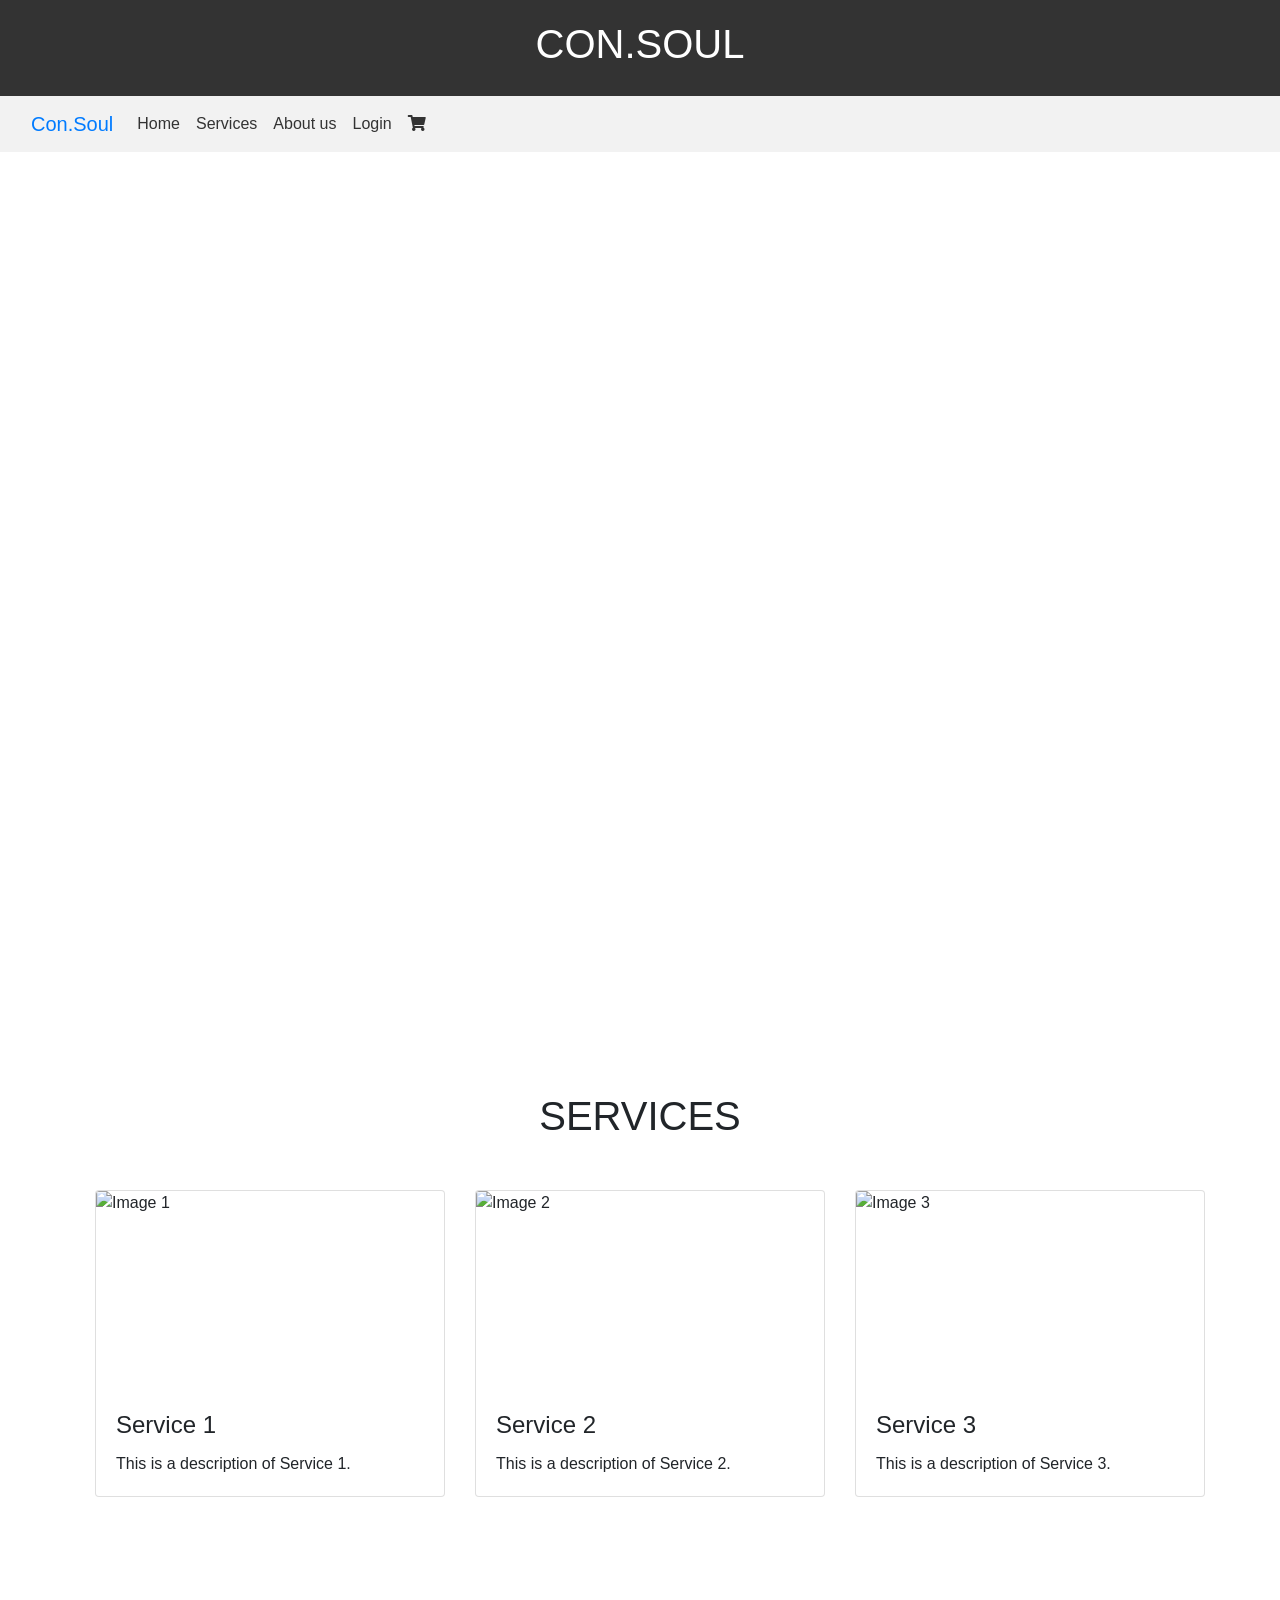
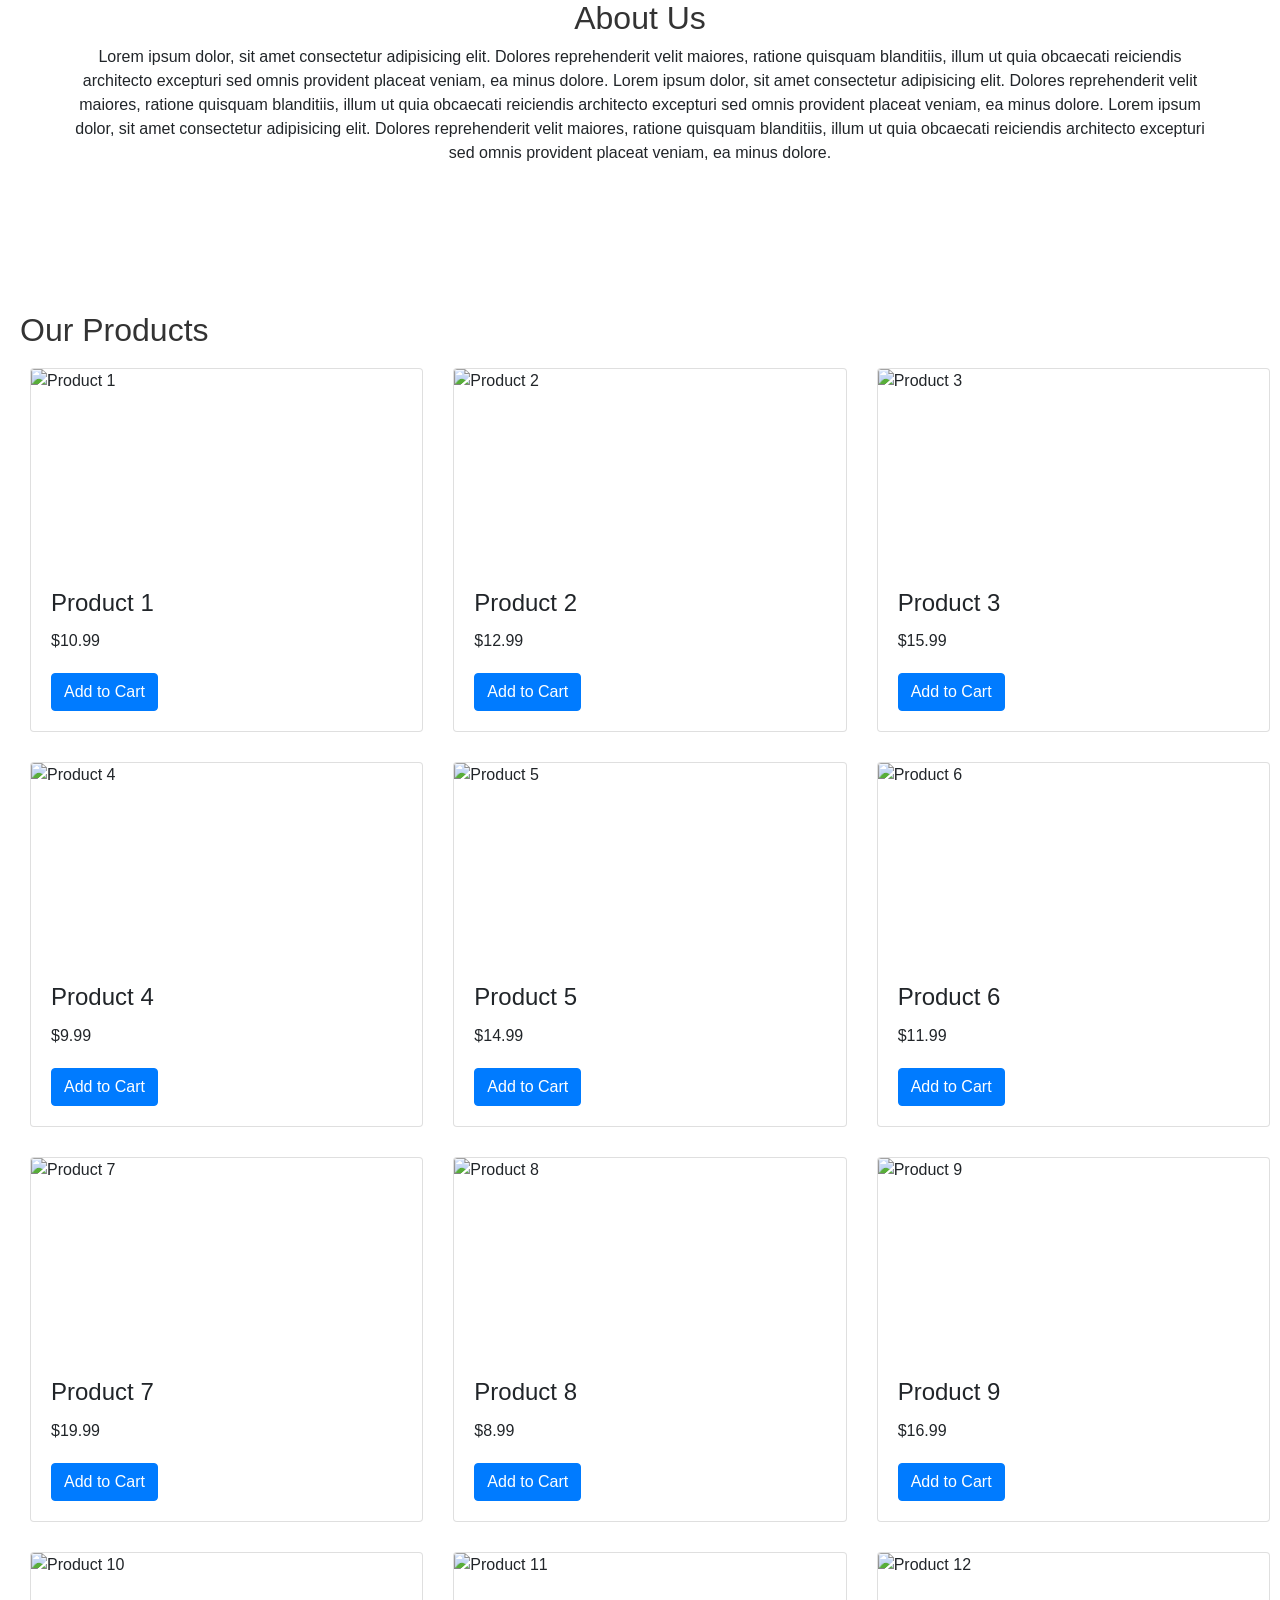
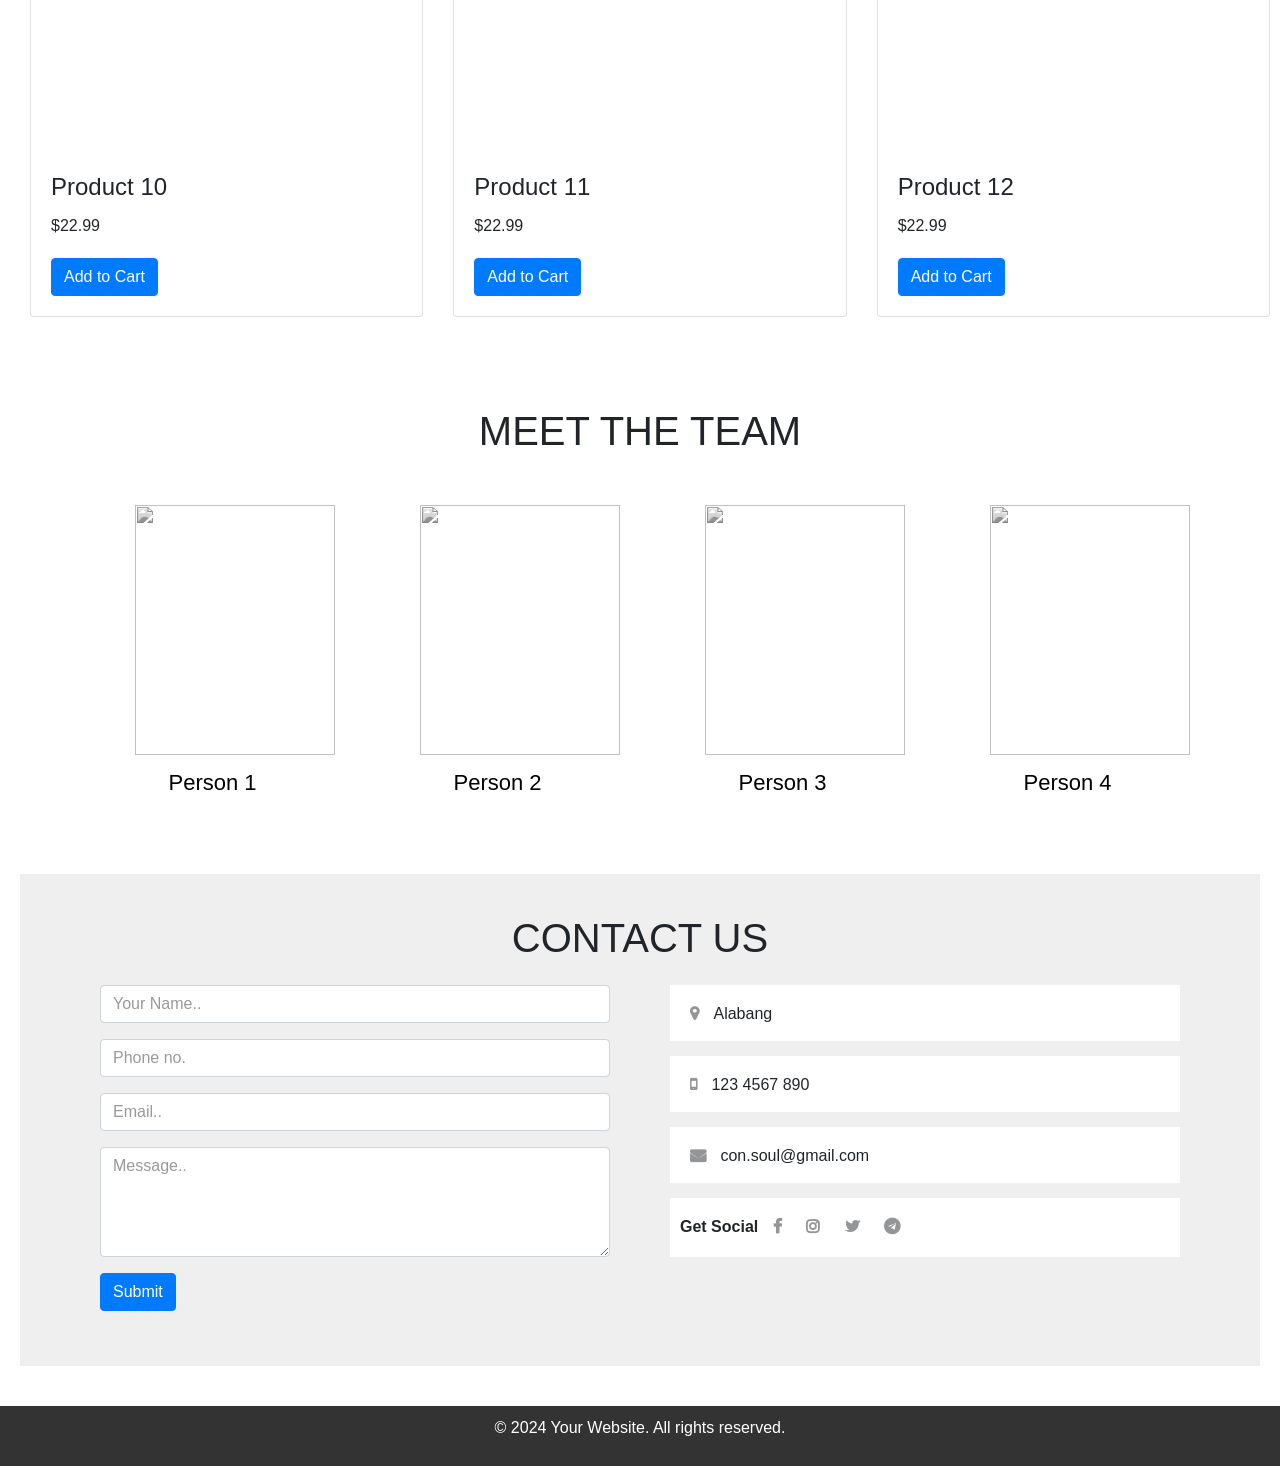
==== index.html @ 06751b3e "Add files via upload" ====
<!DOCTYPE html>
<html>
<head>
    <title>Con.Soul</title>
    <link rel="stylesheet" type="text/css" href="styles.css">
    <link rel="stylesheet" href="https://stackpath.bootstrapcdn.com/bootstrap/4.3.1/css/bootstrap.min.css">
    <link rel="stylesheet" href="https://cdnjs.cloudflare.com/ajax/libs/font-awesome/5.15.4/css/all.min.css">
    <link rel="stylesheet" href="https://stackpath.bootstrapcdn.com/font-awesome/4.7.0/css/font-awesome.min.css">
</head>
<body>
    <header>
        <h1>CON.SOUL</h1>
    </header>

    <nav class="navbar navbar-expand-lg bg-body-tertiary">
        <div class="container-fluid">
          <a class="navbar-brand" href="#">Con.Soul</a>
          <button class="navbar-toggler" type="button" data-bs-toggle="collapse" data-bs-target="#navbarNav" aria-controls="navbarNav" aria-expanded="false" aria-label="Toggle navigation">
            <span class="navbar-toggler-icon"></span>
          </button>
          <div class="collapse navbar-collapse" id="navbarNav">
            <ul class="navbar-nav">
              <li class="nav-item">
                <a class="nav-link active" aria-current="page" href="#">Home</a>
              </li>
              <li class="nav-item">
                <a class="nav-link" href="#">Services</a>
              </li>
              <li class="nav-item">
                <a class="nav-link" href="#">About us</a>
              </li>
              <li class="nav-item">
                <li class="nav-item">
                    <a class="nav-link" href="Login.html">Login</a>
              </li>
              <li class="nav-item">
                <a class="nav-link" href="cart.html">
                    <i class="fas fa-shopping-cart"></i></a>
              </li>
            </ul>
          </div>
        </div>
      </nav>

    <!-- Hero Section -->
  <section id="hero" class="hero fade-in">
    <div class="container">
      <div class="row">
                <div class="col-lg-12 text-center">
                    <h1 class="display-4">Header </h1>
                    <p class="lead"> Subheader</p>
                </div>
        </section>

    <main>
        <h1 style="text-align: center;">SERVICES</h1>
         <section class="heroes">
            <div class="container">
              <div class="row">
                <div class="col-md-4">
                  <div class="card">
                    <img src="Assets/image1.jpg" alt="Image 1" class="card-img-top">
                    <div class="card-body">

                      <h5 class="card-title">Service 1</h5>
                      <p class="card-text">This is a description of Service 1.</p>
                    </div>
                  </div>
                </div>
                <div class="col-md-4">
                  <div class="card">
                    <img src="/Assets/image2.jpg" alt="Image 2" class="card-img-top">
                    <div class="card-body">
                      <h5 class="card-title">Service 2</h5>
                      <p class="card-text">This is a description of Service 2.</p>
                    </div>
                  </div>
                </div>
                <div class="col-md-4">
                  <div class="card">
                    <img src="Assets/image3.jpg" alt="Image 3" class="card-img-top">
                    <div class="card-body">
                      <h5 class="card-title">Service 3</h5>
                      <p class="card-text">This is a description of Service 3.</p>
                    </div>
                  </div>
                </div>
              </div>
            </div>
          </section>
        <section>
            <section style="text-align: center; margin: 50px; ;">
                <h2>About Us</h2>
                <p> Lorem ipsum dolor, sit amet consectetur adipisicing elit. Dolores reprehenderit velit maiores, ratione quisquam blanditiis, illum ut quia obcaecati reiciendis architecto excepturi sed omnis provident placeat veniam, ea minus dolore. Lorem ipsum dolor, sit amet consectetur adipisicing elit. Dolores reprehenderit velit maiores, ratione quisquam blanditiis, illum ut quia obcaecati reiciendis architecto excepturi sed omnis provident placeat veniam, ea minus dolore. Lorem ipsum dolor, sit amet consectetur adipisicing elit. Dolores reprehenderit velit maiores, ratione quisquam blanditiis, illum ut quia obcaecati reiciendis architecto excepturi sed omnis provident placeat veniam, ea minus dolore.</p>
              </section>
              <br>
                <br>
                    <br>
                        <br>
          <h2>Our Products</h2>
          <div class="row">
              <!-- Product 1 -->
              <div class="col-md-4">
                  <div class="card">
                      <img src="Assets/product1.jpg" class="card-img-top" alt="Product 1">
                      <div class="card-body">
                        <h5 class="card-title">Product 1</h5>
                        <p class="card-text">$10.99</p>
                        <button class="btn btn-primary add-to-cart" data-product="Product 1" data-price="10.99">Add to Cart</button>
                    </div>
                  </div>
              </div>

              <!-- Product 2 -->
              <div class="col-md-4">
                  <div class="card">
                      <img src="Assets/product2.jpg" class="card-img-top" alt="Product 2">
                      <div class="card-body">
                          <h5 class="card-title">Product 2</h5>
                          <p class="card-text">$12.99</p>
                          <button class="btn btn-primary add-to-cart" data-product="Product 2" data-price="12.99">Add to Cart</button>
                      </div>
                  </div>
              </div>

              <!-- Add more product cards here -->
                <!-- Product 3 -->
              <div class="col-md-4">
                  <div class="card">
                      <img src="Assets/product3.jpg" class="card-img-top" alt="Product 3">
                      <div class="card-body">
                          <h5 class="card-title">Product 3</h5>
                          <p class="card-text">$15.99</p>
                          <button class="btn btn-primary add-to-cart" data-product="Product 3" data-price="15.99">Add to Cart</button>
                      </div>
                  </div>
              </div>

              <!-- Product 4 -->
              <div class="col-md-4">
                  <div class="card">
                      <img src="Assets/product4.jpg" class="card-img-top" alt="Product 4">
                      <div class="card-body">
                          <h5 class="card-title">Product 4</h5>
                          <p class="card-text">$9.99</p>
                          <button class="btn btn-primary add-to-cart" data-product="Product 4" data-price="9.99">Add to Cart</button>
                      </div>
                  </div>
              </div> 

        <!-- Product 5 -->
            <div class="col-md-4">
            <div class="card">
                <img src="Assets/product5.jpg" class="card-img-top" alt="Product 5">
                <div class="card-body">
                    <h5 class="card-title">Product 5</h5>
                    <p class="card-text">$14.99</p>
                    <button class="btn btn-primary add-to-cart" data-product="Product 5" data-price="14.99">Add to Cart</button>
                </div>
            </div>
            </div>

        <!-- Product 6 -->
            <div class="col-md-4">
            <div class="card">
                <img src="Assets/product6.jpg" class="card-img-top" alt="Product 6">
                <div class="card-body">
                    <h5 class="card-title">Product 6</h5>
                    <p class="card-text">$11.99</p>
                    <button class="btn btn-primary add-to-cart" data-product="Product 6" data-price="11.99">Add to Cart</button>
                </div>
            </div>
            </div>

        <!-- Product 7 -->
            <div class="col-md-4">
            <div class="card">
                <img src="Assets/product7.jpg" class="card-img-top" alt="Product 7">
                <div class="card-body">
                    <h5 class="card-title">Product 7</h5>
                    <p class="card-text">$19.99</p>
                    <button class="btn btn-primary add-to-cart" data-product="Product 7" data-price="19.99">Add to Cart</button>
                </div>
            </div>
            </div>

        <!-- Product 8 -->
            <div class="col-md-4">
            <div class="card">
                <img src="Assets/product8.jpg" class="card-img-top" alt="Product 8">
                <div class="card-body">
                    <h5 class="card-title">Product 8</h5>
                    <p class="card-text">$8.99</p>
                    <button class="btn btn-primary add-to-cart" data-product="Product 8" data-price="8.99">Add to Cart</button>
                </div>
            </div>
            </div>

        <!-- Product 9 -->
            <div class="col-md-4">
            <div class="card">
                <img src="Assets/product9.jpg" class="card-img-top" alt="Product 9">
                <div class="card-body">
                    <h5 class="card-title">Product 9</h5>
                    <p class="card-text">$16.99</p>
                    <button class="btn btn-primary add-to-cart" data-product="Product 9" data-price="16.99">Add to Cart</button>
                </div>
            </div>
            </div>

            <!-- Product 10 -->
            <div class="col-md-4">
            <div class="card">
                <img src="Assets/product10.jpg" class="card-img-top" alt="Product 10">
                <div class="card-body">
                    <h5 class="card-title">Product 10</h5>
                    <p class="card-text">$22.99</p>
                    <button class="btn btn-primary add-to-cart" data-product="Product 10" data-price="22.99">Add to Cart</button>
                </div>
            </div>
            </div>

            <!-- Product 11 -->
            <div class="col-md-4">
            <div class="card">
                <img src="Assets/product11.jpg" class="card-img-top" alt="Product 11">
                <div class="card-body">
                    <h5 class="card-title">Product 11</h5>
                    <p class="card-text">$22.99</p>
                    <button class="btn btn-primary add-to-cart" data-product="Product 11" data-price="22.99">Add to Cart</button>
                </div>
            </div>
            </div>

            <!-- Product 12 -->
            <div class="col-md-4">
            <div class="card">
                <img src="Assets/product12.jpg" class="card-img-top" alt="Product 12">
                <div class="card-body">
                    <h5 class="card-title">Product 12</h5>
                    <p class="card-text">$22.99</p>
                    <button class="btn btn-primary add-to-cart" data-product="Product 12" data-price="22.99">Add to Cart</button>
                </div>
            </div>
          </div>
        </div>
      </section>

<!-- Meet The Team -->
<section id="team">
	<div class="container">
		<h1>MEET THE TEAM</h1>
		<div class="row">
			<div class="col-md-3 profile-pic text-center">
				<div class="img-box">
				<img src="" class="img-responsive">
				</div>
				<h2>Person 1</h2>
				
			</div>
			
			<div class="col-md-3 profile-pic text-center">
				<div class="img-box">
				<img src="" class="img-responsive">
				</div>
				<h2>Person 2</h2>
				
			</div>
			
			<div class="col-md-3 profile-pic text-center">
				<div class="img-box">
				<img src="" class="img-responsive">
				</div>
				<h2>Person 3</h2>
				
			</div>
			
			<div class="col-md-3 profile-pic text-center">
				<div class="img-box">
				<img src="" class="img-responsive">
				</div>
				<h2>Person 4</h2>
				
			</div>
		</div>	
	</div>
	
</section>

<!--Form-->	
      <section id="contact">	
	
	      <div class="container">
		      <h1>CONTACT US</h1>
		        <div class="row">
			        <div class="col-md-6">
				        <form class="contact-form">
				          <div class="form-group">
				            <input type="text" class="form-control" placeholder="Your Name..">
				          </div>
				          <div class="form-group">
				            <input type="number" class="form-control" placeholder="Phone no.">
				          </div>
				          <div class="form-group">
				            <input type="email" class="form-control" placeholder="Email..">
				          </div>
				            <div class="form-group">
				              <textarea class="form-control" rows="4" placeholder="Message.."></textarea>
				            </div>
			
				          <button type="submit" class="btn btn-primary">Submit</button>
				        </form>
			        </div>
			          <div class="col-md-6 contact-info">
				          <div class="follow"><b><i class="fa fa-map-marker"></i>  </b>Alabang</div>
				          <div class="follow"><b><i class="fa fa-mobile"></i>  </b>123 4567 890</div>
				          <div class="follow"><b><i class="fa fa-envelope"></i>  </b>con.soul@gmail.com</div>
				
				          <div class="follow"><label><b>Get Social </b></label>
				          <a href="https://www.facebook.com/"><i class="fa fa-facebook"></i></a>
				          <a href="https://www.instagram.com/"><i class="fa fa-instagram"></i></a>
				          <a href="https://twitter.com/login"><i class="fa fa-twitter"></i></a>
				          <a href="https://web.telegram.org/"><i class="fa fa-telegram"></i></a>
				
				      </div>
			      </div>
		      </div>
	      </div>
      </section>

    </main>


    <footer>
        <p>&copy; 2024 Your Website. All rights reserved.</p>
    </footer>

  <!-- JavaScript -->
  <script src="https://code.jquery.com/jquery-3.6.0.min.js"></script>
  <script src="cart.js"></script>
  
</body>
</html>
---- styles.css ----
/* Reset some default styles */
body, h1, h2, p, ul {
    margin: 0;
    padding: 0;
}

h1 {
  text-align: center;
  margin-bottom: 20px;
}

/* Style the header */
header {
    background-color: #333;
    color: #fff;
    padding: 20px;
    text-align: center;
}

/* Style the navigation */
nav {
    background-color: #f2f2f2;
    padding: 10px;
}

nav ul {
    list-style-type: none;
    display: flex;
    justify-content: space-between;
}

nav ul li {
    display: inline;
}

nav ul li a {
    text-decoration: none;
    color: #333;
    padding: 5px;
}

/* Hero Section */
.hero {
    background-image: url('Assets/heroesbg.jpg'); 
    background-size: cover;
    height: 100vh;
    display: flex;
    flex-direction: column;
    justify-content: center;
    align-items: center;
    color: white;
    animation: fadeIn 1s ease-in-out forwards;
}

/*Services*/
.heroes {
    padding: 2rem 0;
  }
  
  .card {
    width: 100%;
    border: 1px solid #ccc;
    border-radius: 5px;
    overflow: hidden;
    margin: 10px;
  }
  
  .card-img-top {
    width: 100%;
    height: 200px;
    object-fit: cover;
  }
  
  .card-body {
    padding: 10px;
  }
  
  .card-title {
    font-size: 1.5em;
    margin-bottom: 10px;
  }
  
  .card-text {
    margin-bottom: 20px;
  }

/* Style the main content */
main {
    padding: 20px;
}

section {
    margin-bottom: 20px;
}

h2 {
    color: #333;
    margin-bottom: 10px;
}

/* Style the footer */
footer {
    background-color: #333;
    color: #fff;
    padding: 10px;
    text-align: center;
}

/* Product card */
.card {
    margin-bottom: 20px;
}

/* Team */
#team
{
	padding-top: 50px;
	padding-bottom: 50px;
	
}

#team h1 {
  margin-bottom: 50px; /* Add this line */
}

.profile-pic .img-box
{
	opacity: 1;
	display: block;
	position: relative;
}

.profile-pic .img-box img
{
	filter: grayscale(1);
	
}

.profile-pic .img-box img:hover
{
	filter: grayscale(0);
	cursor: pointer;
	
}

.profile-pic h2
{
	font-size: 22px;
	margin-top:15px;
	color: #000000!important;
	
}

#team .fa
{
	height:25px;
	width: 25px;
	background: #fff;
	padding: 4px;
	border-radius: 50%;
}

.img-box ul
{
	padding: 15px 0;
	position: absolute;
	z-index: 2;
	bottom: 0;
	left: 50%;
	transform: translateX(-50%);
	opacity: 0;
}

.img-box ul li
{
	padding: 5px;
	display: inline-block;
}

.img-box:hover ul
{
	opacity: 1;
	
}

.img-box ul, .img-box ul
{
	transition: 0.5s;
}

.img-responsive
{
	height: 250px;
	width: 200px;
	margin: 0px 50px;
	
	
}

/* Form */

#contact
{
	background: #efefef;
	padding-top: 40px;
	padding-bottom: 40px;

}

.contact-form
{
	padding: 15px;
}

::placeholder
{
	color: #999!important;
}

.follow
{
	background: #fff;
	padding: 10px;
	margin: 15px;
}

.contact-info .fa
{
	margin: 10px;
	color: #949596;
	font-weight: bold;
}
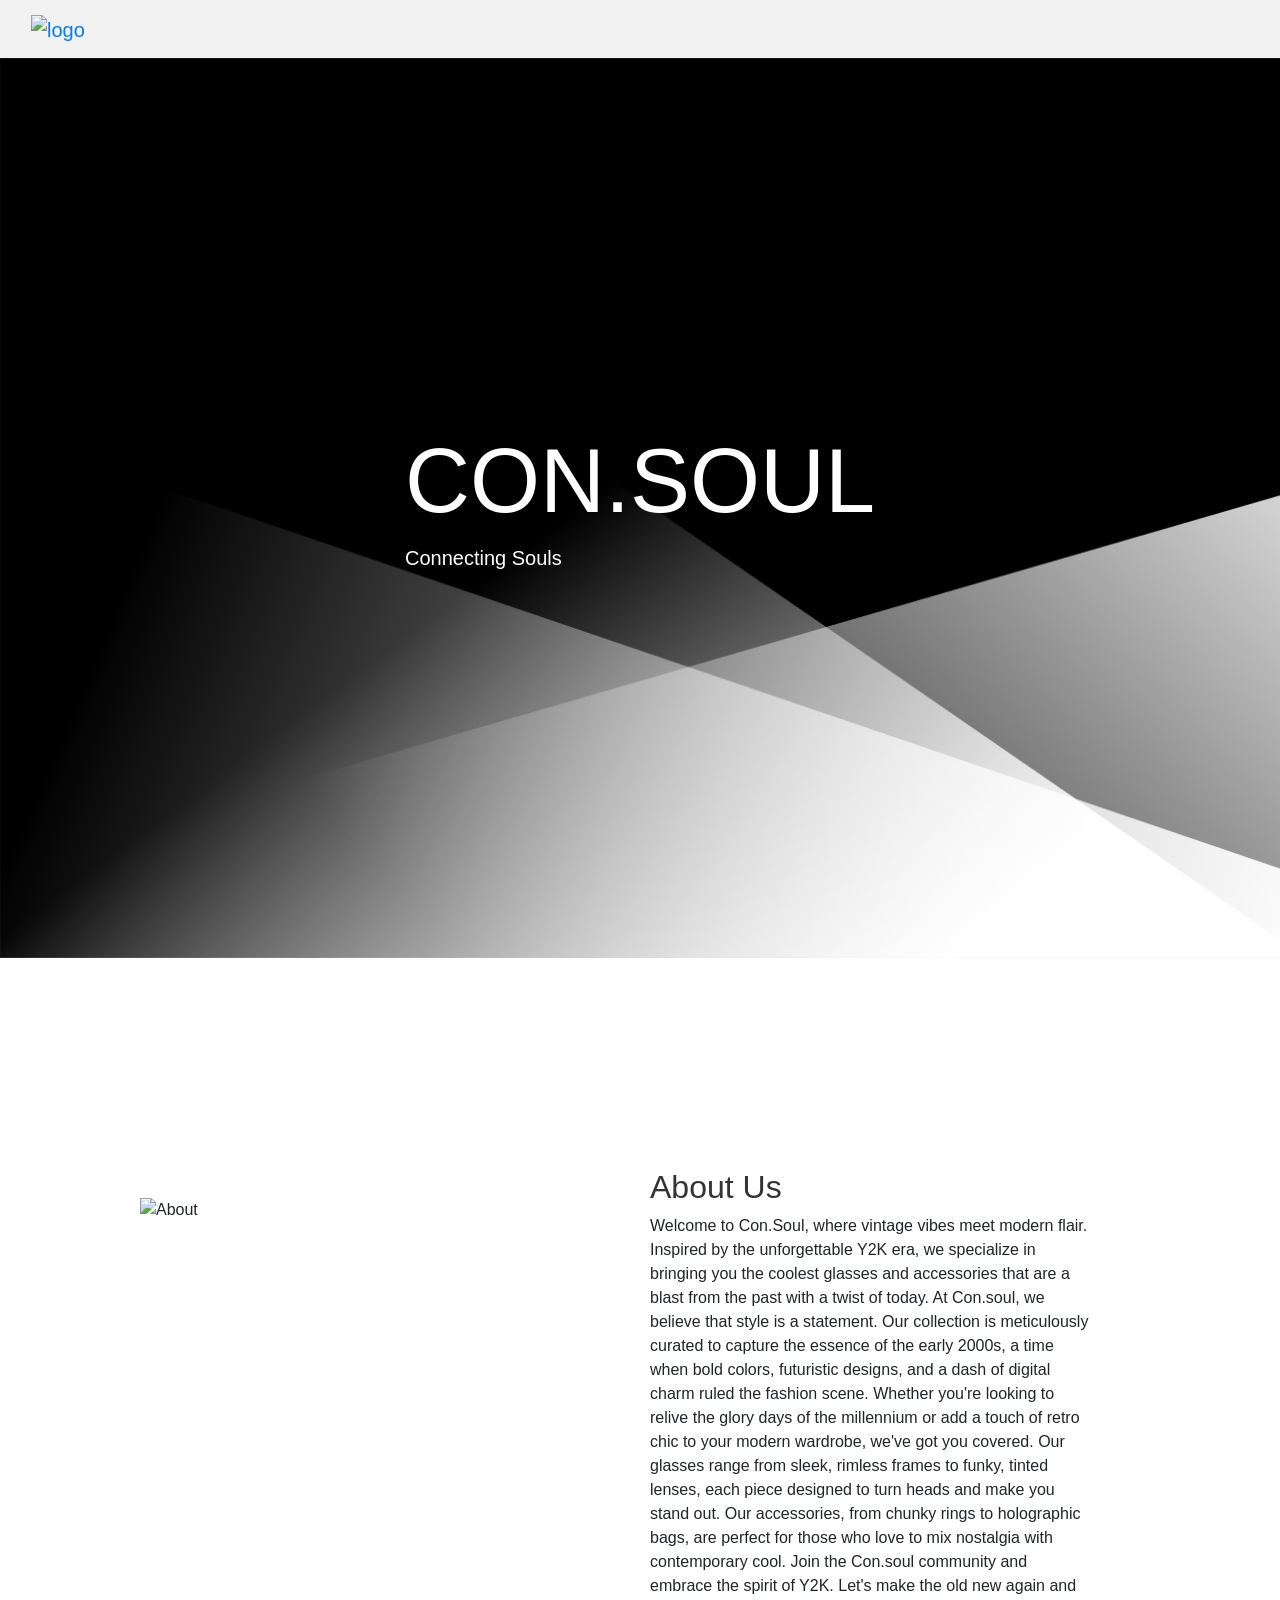
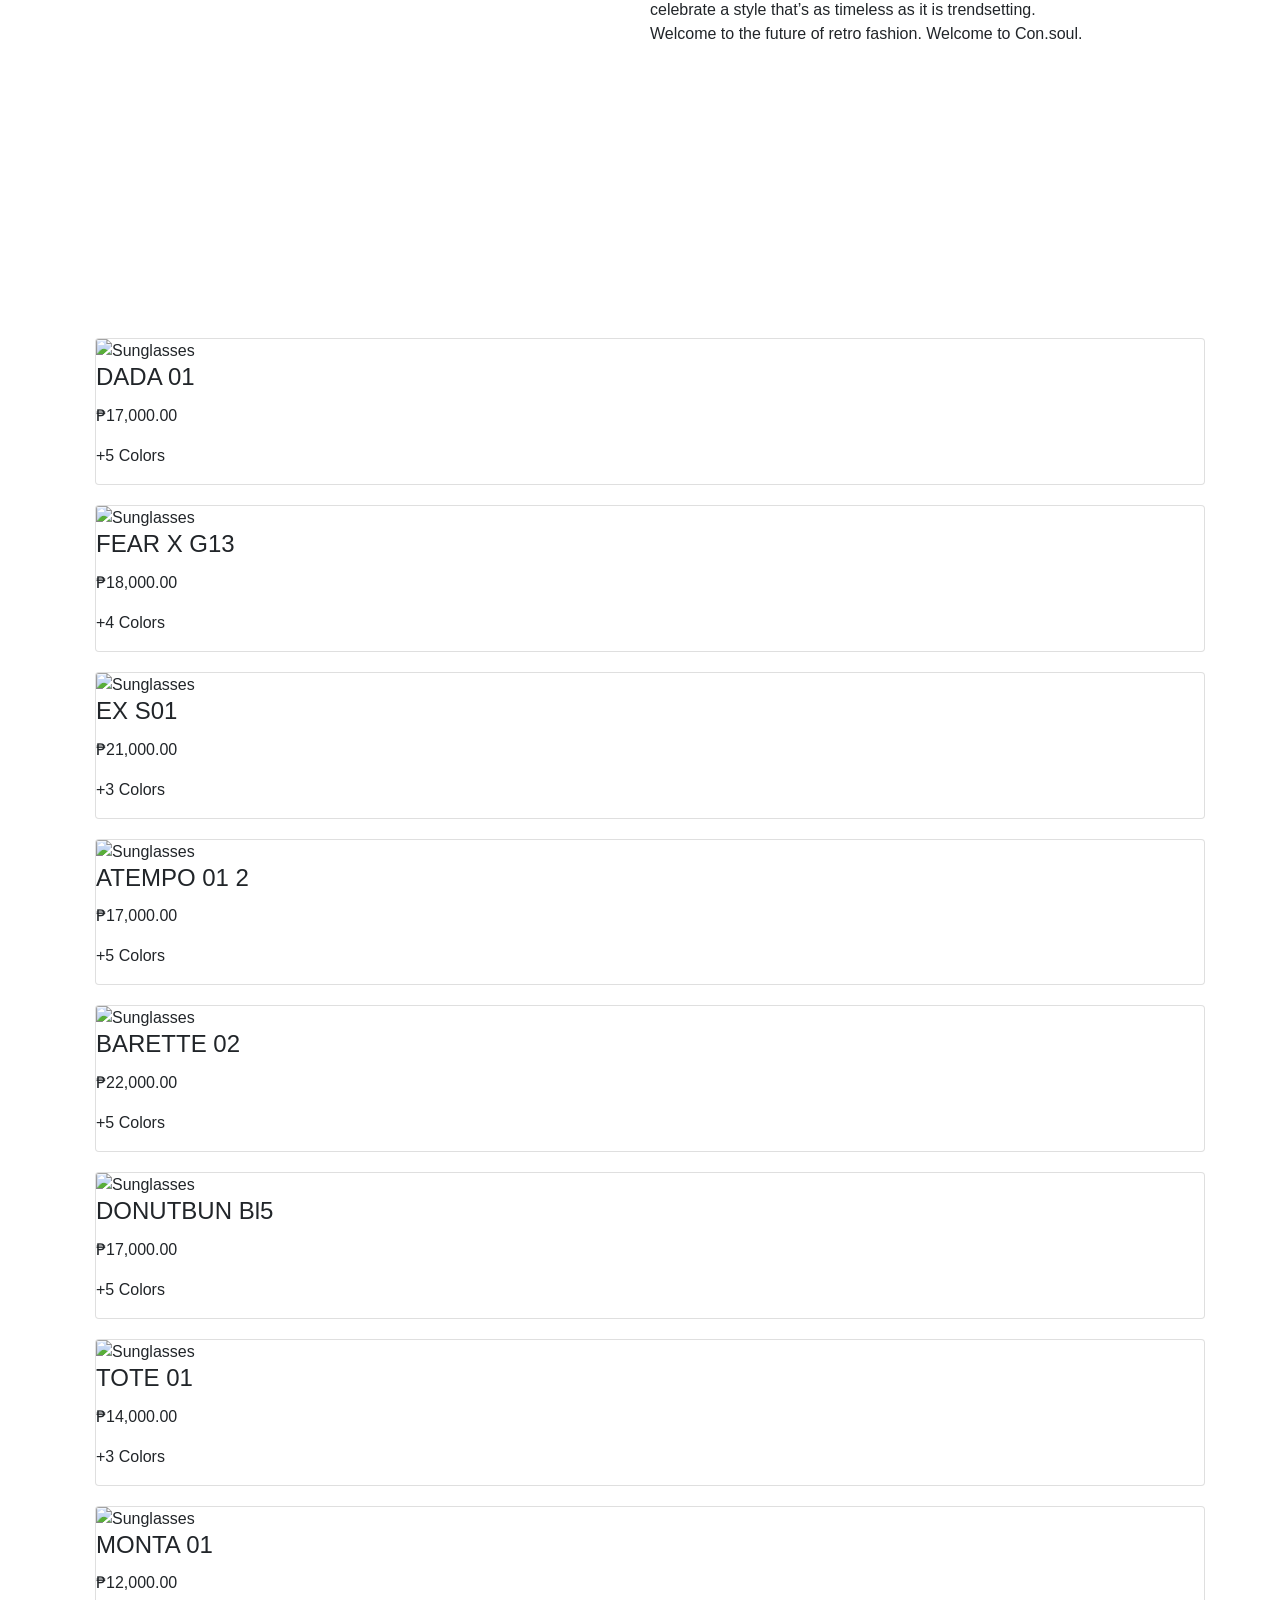
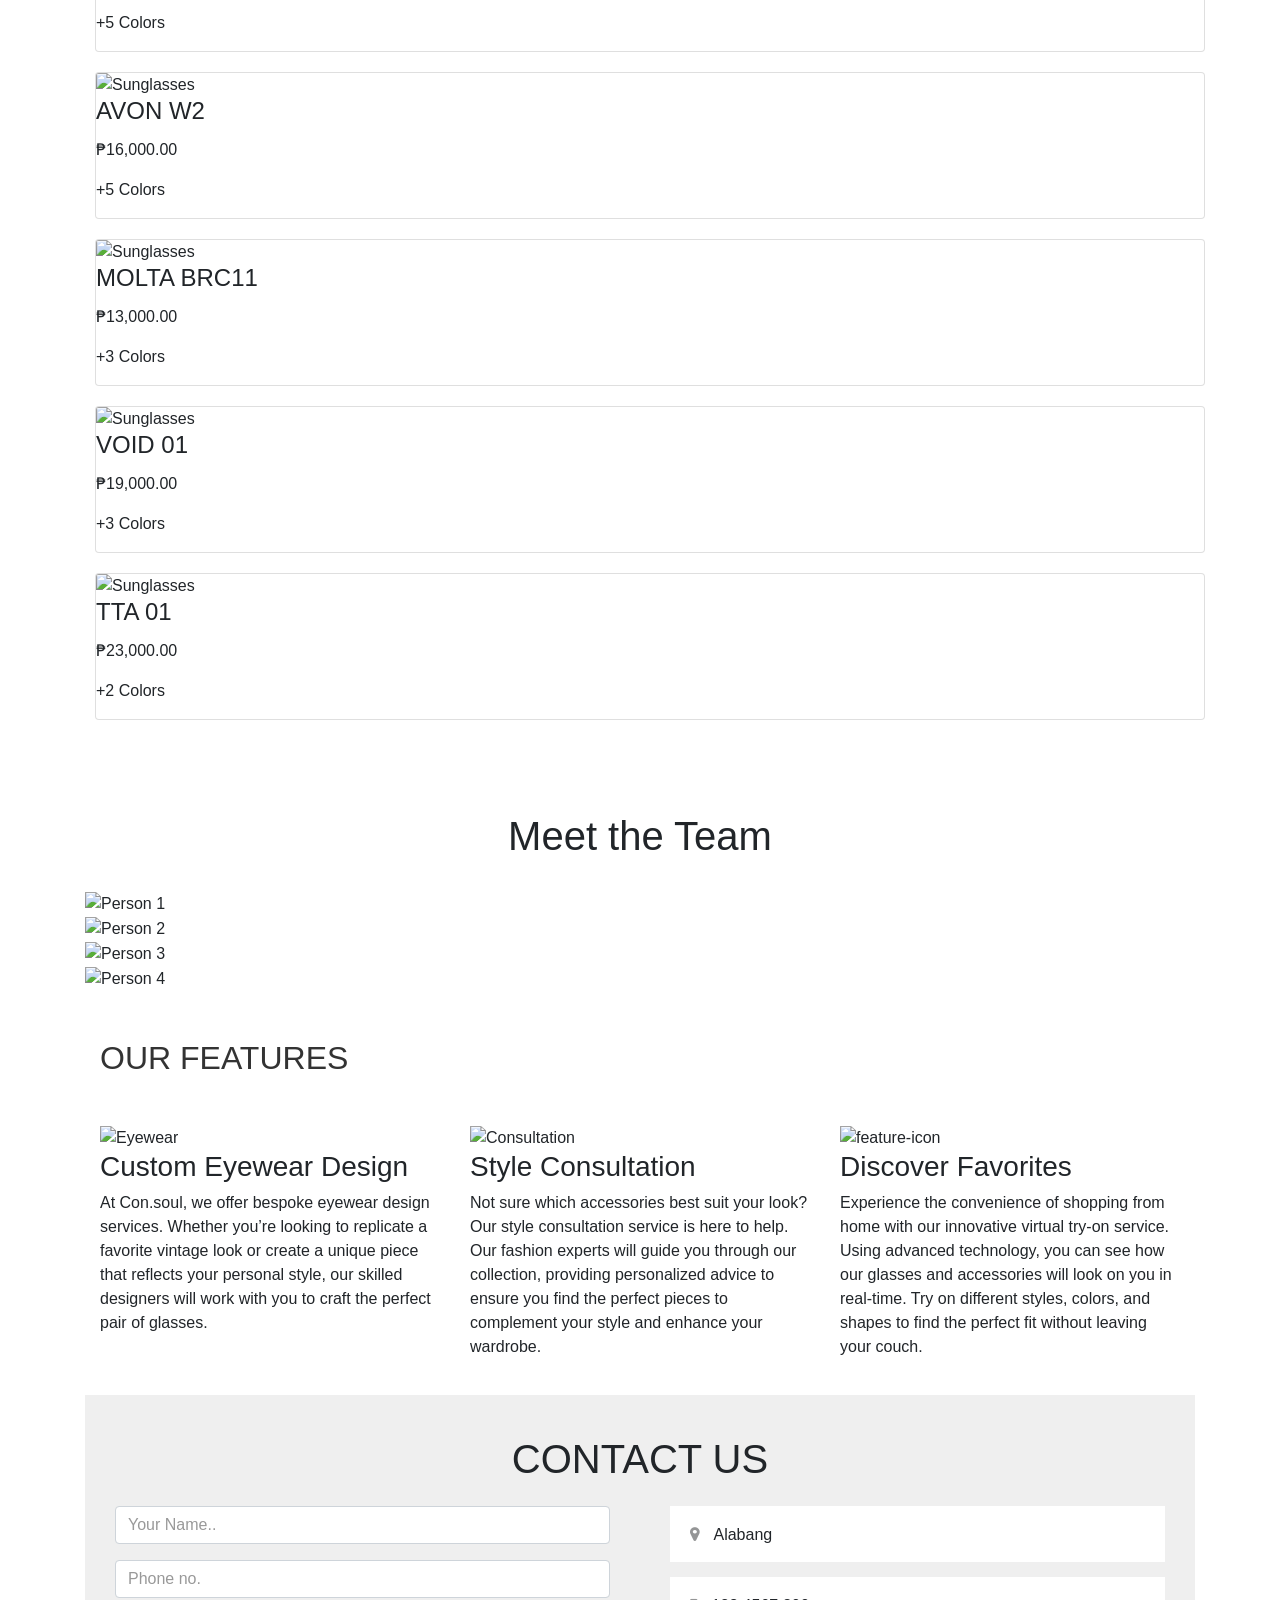
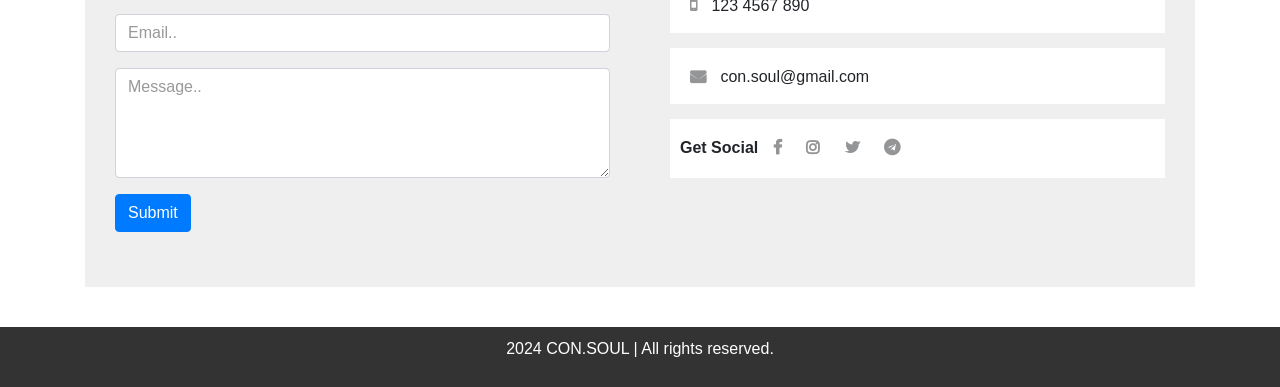
==== commit f2f94a75: "Update index.html" ====
--- a/index.html
+++ b/index.html
@@ -1,296 +1,209 @@
-
 <!DOCTYPE html>
 <html>
 <head>
-    <title>Con.Soul</title>
+    <title>CON.SOUL</title>
+    
     <link rel="stylesheet" type="text/css" href="styles.css">
     <link rel="stylesheet" href="https://stackpath.bootstrapcdn.com/bootstrap/4.3.1/css/bootstrap.min.css">
     <link rel="stylesheet" href="https://cdnjs.cloudflare.com/ajax/libs/font-awesome/5.15.4/css/all.min.css">
     <link rel="stylesheet" href="https://stackpath.bootstrapcdn.com/font-awesome/4.7.0/css/font-awesome.min.css">
 </head>
 <body>
-    <header>
-        <h1>CON.SOUL</h1>
-    </header>
-
     <nav class="navbar navbar-expand-lg bg-body-tertiary">
         <div class="container-fluid">
-          <a class="navbar-brand" href="#">Con.Soul</a>
+            <a class="navbar-brand mx-auto" href="">
+                <img src="Assets/black logo.png" alt="logo" width="50" height="44" align-text-top >
+              </a>                                                                          
           <button class="navbar-toggler" type="button" data-bs-toggle="collapse" data-bs-target="#navbarNav" aria-controls="navbarNav" aria-expanded="false" aria-label="Toggle navigation">
             <span class="navbar-toggler-icon"></span>
           </button>
           <div class="collapse navbar-collapse" id="navbarNav">
             <ul class="navbar-nav">
-              <li class="nav-item">
-                <a class="nav-link active" aria-current="page" href="#">Home</a>
-              </li>
-              <li class="nav-item">
-                <a class="nav-link" href="#">Services</a>
-              </li>
-              <li class="nav-item">
-                <a class="nav-link" href="#">About us</a>
-              </li>
-              <li class="nav-item">
-                <li class="nav-item">
-                    <a class="nav-link" href="Login.html">Login</a>
-              </li>
-              <li class="nav-item">
-                <a class="nav-link" href="cart.html">
-                    <i class="fas fa-shopping-cart"></i></a>
               </li>
             </ul>
           </div>
         </div>
       </nav>
 
-    <!-- Hero Section -->
-  <section id="hero" class="hero fade-in">
+   <!-- Hero Section -->
+    <section id="hero" class="hero fade-in">
+        <div class="container3">
+        <div class="row">
+            <div class="col-lg-12" id="Header"> 
+                <h1 class="display-3" style="font-size: 90px;">CON.SOUL</h1>
+                <p class="lead text-left" style="font-size: 20px;"> Connecting Souls </p>
+                </div>
+                </div>
+                </div>
+            </section>
+
+
+            <main>
+              <section id="about" class="about">
+              <section id="Aboutus">
+                <img src="https://www-prd-kr.gentlemonster.com/media/catalog/product/2/4/240430_cheveux_de_nini_p7_charm.jpg" alt="About" width="390" height="524" style="float: left; margin: 120px;">
+                <section style="margin: 80px; padding: 90px;">
+                   
+                  <h2>About Us</h2>
+                  <p> Welcome to Con.Soul, where vintage vibes meet modern flair. Inspired by the unforgettable Y2K era, we specialize in bringing you the coolest glasses and accessories that are a blast from the past with a twist of today. At Con.soul, we believe that style is a statement. Our collection is meticulously curated to capture the essence of the early 2000s, a time when bold colors, futuristic designs, and a dash of digital charm ruled the fashion scene. Whether you're looking to relive the glory days of the millennium or add a touch of retro chic to your modern wardrobe, we've got you covered. Our glasses range from sleek, rimless frames to funky, tinted lenses, each piece designed to turn heads and make you stand out. Our accessories, from chunky rings to holographic bags, are perfect for those who love to mix nostalgia with contemporary cool. Join the Con.soul community and embrace the spirit of Y2K. Let's make the old new again and celebrate a style that’s as timeless as it is trendsetting. Welcome to the future of retro fashion. Welcome to Con.soul.</p> 
+                </section>
+              </section>
+            </section>
+                
+                <br>
+                <br>
+              <br>
+            <br>  
+        
+          <div class="container">
+            <div class="card">
+                <img src="https://www-prd-kr.gentlemonster.com/media/catalog/product/cache/6c6f229b8a7ab97f51028776641e27d1/1/1/11001_DADA-01-2_2.jpg" alt="Sunglasses">
+                <div class="card-content">
+                    <h3 class="card-title">DADA 01</h3>
+                    <p class="card-price">₱17,000.00</p>
+                    <p class="card-colors">+5 Colors</p>
+                </div>
+            </div>
+            <div class="card">
+                <img src="https://www-prd-kr.gentlemonster.com/media/catalog/product/cache/6c6f229b8a7ab97f51028776641e27d1/1/1/11001_FEAR_X_G13_2.jpg" alt="Sunglasses">
+                <div class="card-content">
+                    <h3 class="card-title">FEAR X G13</h3>
+                    <p class="card-price"> ₱‌18,000.00</p>
+                    <p class="card-colors">+4 Colors</p>
+                </div>
+            </div>
+            <div class="card">
+                <img src="https://www-prd-kr.gentlemonster.com/media/catalog/product/cache/6c6f229b8a7ab97f51028776641e27d1/1/1/11001_EX_S01_2.jpg" alt="Sunglasses">
+                <div class="card-content">
+                    <h3 class="card-title">EX S01</h3>
+                    <p class="card-price">₱21,000.00</p>
+                    <p class="card-colors">+3 Colors</p>
+                </div>
+            </div>
+            <div class="card">
+                <img src="https://www-prd-kr.gentlemonster.com/media/catalog/product/cache/6c6f229b8a7ab97f51028776641e27d1/1/1/11001_ATEMPO_01_2.jpg" alt="Sunglasses">
+                <div class="card-content">
+                    <h3 class="card-title">ATEMPO 01 2</h3>
+                    <p class="card-price">₱17,000.00</p>
+                    <p class="card-colors">+5 Colors</p>
+                </div>
+            </div>
+            <div class="card">
+                <img src="https://www-prd-kr.gentlemonster.com/media/catalog/product/cache/6c6f229b8a7ab97f51028776641e27d1/b/a/barrette-02_2_1_1.jpg" alt="Sunglasses">
+                <div class="card-content">
+                    <h3 class="card-title"> BARETTE 02</h3>
+                    <p class="card-price">₱22,000.00</p>
+                    <p class="card-colors">+5 Colors</p>
+                </div>
+            </div>
+            <div class="card">
+                <img src="https://www-prd-kr.gentlemonster.com/media/catalog/product/cache/6c6f229b8a7ab97f51028776641e27d1/d/o/donutbun-bl5_2_1_1.jpg" alt="Sunglasses">
+                <div class="card-content">
+                    <h3 class="card-title"> DONUTBUN Bl5</h3>
+                    <p class="card-price">₱17,000.00</p>
+                    <p class="card-colors">+5 Colors</p>
+                </div>
+            </div>
+            <div class="card">
+                <img src="https://www-prd-kr.gentlemonster.com/media/catalog/product/cache/6c6f229b8a7ab97f51028776641e27d1/1/1/11001_TOTE_01_2.jpg" alt="Sunglasses">
+                <div class="card-content">
+                    <h3 class="card-title">TOTE 01</h3>
+                    <p class="card-price">₱14,000.00</p>
+                    <p class="card-colors">+3 Colors</p>
+                </div>
+            </div>
+            <div class="card">
+                <img src="https://www-prd-kr.gentlemonster.com/media/catalog/product/cache/6c6f229b8a7ab97f51028776641e27d1/1/1/11001_MONTA_01_2.jpg" alt="Sunglasses">
+                <div class="card-content">
+                    <h3 class="card-title">MONTA 01</h3>
+                    <p class="card-price">₱12,000.00</p>
+                    <p class="card-colors">+5 Colors</p>
+                </div>
+            </div>
+            <div class="card">
+                <img src="https://www-prd-kr.gentlemonster.com/media/catalog/product/cache/6c6f229b8a7ab97f51028776641e27d1/1/1/11001_AVON_W2_2.jpg" alt="Sunglasses">
+                <div class="card-content">
+                    <h3 class="card-title">AVON W2</h3>
+                    <p class="card-price">₱16,000.00</p>
+                    <p class="card-colors">+5 Colors</p>
+                </div>
+            </div>
+            <div class="card">
+                <img src="https://www-prd-kr.gentlemonster.com/media/catalog/product/cache/6c6f229b8a7ab97f51028776641e27d1/1/1/11001_MOLTA-BRC11-2.jpg" alt="Sunglasses">
+                <div class="card-content">
+                    <h3 class="card-title">MOLTA BRC11 </h3>
+                    <p class="card-price">₱13,000.00</p>
+                    <p class="card-colors">+3 Colors</p>
+                </div>
+            </div>
+            <div class="card">
+                <img src="https://www-prd-kr.gentlemonster.com/media/catalog/product/cache/6c6f229b8a7ab97f51028776641e27d1/1/1/11001_VOID-01-2_2.jpg" alt="Sunglasses">
+                <div class="card-content">
+                    <h3 class="card-title"> VOID 01</h3>
+                    <p class="card-price"> ₱19,000.00</p>
+                    <p class="card-colors">+3 Colors</p>
+                </div>
+            </div>
+            <div class="card">
+                <img src="https://www-prd-kr.gentlemonster.com/media/catalog/product/cache/6c6f229b8a7ab97f51028776641e27d1/1/1/11001_TTA_01_2.jpg" alt="Sunglasses">
+                <div class="card-content">
+                    <h3 class="card-title">TTA 01</h3>
+                    <p class="card-price">₱23,000.00</p>
+                    <p class="card-colors">+2 Colors</p>
+                </div>
+              </div>
+          </div>
+          <br><br>
+
+
+<!-- Meet The Team -->
+<div class="container">
+    <br>
+    <h1>Meet the Team</h1>
+       <br>
+     <div class="members">
+       <div class="member">
+         <img src="https://static.vecteezy.com/system/resources/previews/007/409/979/original/people-icon-design-avatar-icon-person-icons-people-icons-are-set-in-trendy-flat-style-user-icon-set-vector.jpg" alt="Person 1">
+       </div>
+       <div class="member">
+         <img src="https://static.vecteezy.com/system/resources/previews/007/409/979/original/people-icon-design-avatar-icon-person-icons-people-icons-are-set-in-trendy-flat-style-user-icon-set-vector.jpg" alt="Person 2">
+       </div>
+       <div class="member">
+         <img src="https://static.vecteezy.com/system/resources/previews/007/409/979/original/people-icon-design-avatar-icon-person-icons-people-icons-are-set-in-trendy-flat-style-user-icon-set-vector.jpg" alt="Person 3">
+       </div>
+       <div class="member">
+         <img src="https://static.vecteezy.com/system/resources/previews/007/409/979/original/people-icon-design-avatar-icon-person-icons-people-icons-are-set-in-trendy-flat-style-user-icon-set-vector.jpg" alt="Person 4">
+       </div>
+     </div>
+     <br><br>
+
+<!-- ICON SECTION --> 
+<section class="icon-section">
     <div class="container">
-      <div class="row">
-                <div class="col-lg-12 text-center">
-                    <h1 class="display-4">Header </h1>
-                    <p class="lead"> Subheader</p>
-                </div>
-        </section>
-
-    <main>
-        <h1 style="text-align: center;">SERVICES</h1>
-         <section class="heroes">
-            <div class="container">
-              <div class="row">
-                <div class="col-md-4">
-                  <div class="card">
-                    <img src="Assets/image1.jpg" alt="Image 1" class="card-img-top">
-                    <div class="card-body">
-
-                      <h5 class="card-title">Service 1</h5>
-                      <p class="card-text">This is a description of Service 1.</p>
-                    </div>
-                  </div>
-                </div>
-                <div class="col-md-4">
-                  <div class="card">
-                    <img src="/Assets/image2.jpg" alt="Image 2" class="card-img-top">
-                    <div class="card-body">
-                      <h5 class="card-title">Service 2</h5>
-                      <p class="card-text">This is a description of Service 2.</p>
-                    </div>
-                  </div>
-                </div>
-                <div class="col-md-4">
-                  <div class="card">
-                    <img src="Assets/image3.jpg" alt="Image 3" class="card-img-top">
-                    <div class="card-body">
-                      <h5 class="card-title">Service 3</h5>
-                      <p class="card-text">This is a description of Service 3.</p>
-                    </div>
-                  </div>
-                </div>
-              </div>
-            </div>
-          </section>
-        <section>
-            <section style="text-align: center; margin: 50px; ;">
-                <h2>About Us</h2>
-                <p> Lorem ipsum dolor, sit amet consectetur adipisicing elit. Dolores reprehenderit velit maiores, ratione quisquam blanditiis, illum ut quia obcaecati reiciendis architecto excepturi sed omnis provident placeat veniam, ea minus dolore. Lorem ipsum dolor, sit amet consectetur adipisicing elit. Dolores reprehenderit velit maiores, ratione quisquam blanditiis, illum ut quia obcaecati reiciendis architecto excepturi sed omnis provident placeat veniam, ea minus dolore. Lorem ipsum dolor, sit amet consectetur adipisicing elit. Dolores reprehenderit velit maiores, ratione quisquam blanditiis, illum ut quia obcaecati reiciendis architecto excepturi sed omnis provident placeat veniam, ea minus dolore.</p>
-              </section>
-              <br>
-                <br>
-                    <br>
-                        <br>
-          <h2>Our Products</h2>
-          <div class="row">
-              <!-- Product 1 -->
-              <div class="col-md-4">
-                  <div class="card">
-                      <img src="Assets/product1.jpg" class="card-img-top" alt="Product 1">
-                      <div class="card-body">
-                        <h5 class="card-title">Product 1</h5>
-                        <p class="card-text">$10.99</p>
-                        <button class="btn btn-primary add-to-cart" data-product="Product 1" data-price="10.99">Add to Cart</button>
-                    </div>
-                  </div>
-              </div>
-
-              <!-- Product 2 -->
-              <div class="col-md-4">
-                  <div class="card">
-                      <img src="Assets/product2.jpg" class="card-img-top" alt="Product 2">
-                      <div class="card-body">
-                          <h5 class="card-title">Product 2</h5>
-                          <p class="card-text">$12.99</p>
-                          <button class="btn btn-primary add-to-cart" data-product="Product 2" data-price="12.99">Add to Cart</button>
-                      </div>
-                  </div>
-              </div>
-
-              <!-- Add more product cards here -->
-                <!-- Product 3 -->
-              <div class="col-md-4">
-                  <div class="card">
-                      <img src="Assets/product3.jpg" class="card-img-top" alt="Product 3">
-                      <div class="card-body">
-                          <h5 class="card-title">Product 3</h5>
-                          <p class="card-text">$15.99</p>
-                          <button class="btn btn-primary add-to-cart" data-product="Product 3" data-price="15.99">Add to Cart</button>
-                      </div>
-                  </div>
-              </div>
-
-              <!-- Product 4 -->
-              <div class="col-md-4">
-                  <div class="card">
-                      <img src="Assets/product4.jpg" class="card-img-top" alt="Product 4">
-                      <div class="card-body">
-                          <h5 class="card-title">Product 4</h5>
-                          <p class="card-text">$9.99</p>
-                          <button class="btn btn-primary add-to-cart" data-product="Product 4" data-price="9.99">Add to Cart</button>
-                      </div>
-                  </div>
-              </div> 
-
-        <!-- Product 5 -->
+        <h2 class="mb-5">OUR FEATURES</h2>
+        <div class="row">
             <div class="col-md-4">
-            <div class="card">
-                <img src="Assets/product5.jpg" class="card-img-top" alt="Product 5">
-                <div class="card-body">
-                    <h5 class="card-title">Product 5</h5>
-                    <p class="card-text">$14.99</p>
-                    <button class="btn btn-primary add-to-cart" data-product="Product 5" data-price="14.99">Add to Cart</button>
-                </div>
-            </div>
-            </div>
-
-        <!-- Product 6 -->
+                <img src="https://www.svgrepo.com/show/9571/glasses.svg" alt="Eyewear" class="feature-icon">
+                <h3>Custom Eyewear Design</h3>
+                <p>At Con.soul, we offer bespoke eyewear design services. Whether you’re looking to replicate a favorite vintage look or create a unique piece that reflects your personal style, our skilled designers will work with you to craft the perfect pair of glasses.</p>
+            </div>
             <div class="col-md-4">
-            <div class="card">
-                <img src="Assets/product6.jpg" class="card-img-top" alt="Product 6">
-                <div class="card-body">
-                    <h5 class="card-title">Product 6</h5>
-                    <p class="card-text">$11.99</p>
-                    <button class="btn btn-primary add-to-cart" data-product="Product 6" data-price="11.99">Add to Cart</button>
-                </div>
-            </div>
-            </div>
-
-        <!-- Product 7 -->
+                <img src="https://www.svgrepo.com/show/438172/communication-bubble-chat-comments-conversation-message-icon.svg" alt="Consultation" class="feature-icon">
+                <h3>Style Consultation</h3>
+                <p>Not sure which accessories best suit your look? Our style consultation service is here to help. Our fashion experts will guide you through our collection, providing personalized advice to ensure you find the perfect pieces to complement your style and enhance your wardrobe.</p>
+            </div>
             <div class="col-md-4">
-            <div class="card">
-                <img src="Assets/product7.jpg" class="card-img-top" alt="Product 7">
-                <div class="card-body">
-                    <h5 class="card-title">Product 7</h5>
-                    <p class="card-text">$19.99</p>
-                    <button class="btn btn-primary add-to-cart" data-product="Product 7" data-price="19.99">Add to Cart</button>
-                </div>
-            </div>
-            </div>
-
-        <!-- Product 8 -->
-            <div class="col-md-4">
-            <div class="card">
-                <img src="Assets/product8.jpg" class="card-img-top" alt="Product 8">
-                <div class="card-body">
-                    <h5 class="card-title">Product 8</h5>
-                    <p class="card-text">$8.99</p>
-                    <button class="btn btn-primary add-to-cart" data-product="Product 8" data-price="8.99">Add to Cart</button>
-                </div>
-            </div>
-            </div>
-
-        <!-- Product 9 -->
-            <div class="col-md-4">
-            <div class="card">
-                <img src="Assets/product9.jpg" class="card-img-top" alt="Product 9">
-                <div class="card-body">
-                    <h5 class="card-title">Product 9</h5>
-                    <p class="card-text">$16.99</p>
-                    <button class="btn btn-primary add-to-cart" data-product="Product 9" data-price="16.99">Add to Cart</button>
-                </div>
-            </div>
-            </div>
-
-            <!-- Product 10 -->
-            <div class="col-md-4">
-            <div class="card">
-                <img src="Assets/product10.jpg" class="card-img-top" alt="Product 10">
-                <div class="card-body">
-                    <h5 class="card-title">Product 10</h5>
-                    <p class="card-text">$22.99</p>
-                    <button class="btn btn-primary add-to-cart" data-product="Product 10" data-price="22.99">Add to Cart</button>
-                </div>
-            </div>
-            </div>
-
-            <!-- Product 11 -->
-            <div class="col-md-4">
-            <div class="card">
-                <img src="Assets/product11.jpg" class="card-img-top" alt="Product 11">
-                <div class="card-body">
-                    <h5 class="card-title">Product 11</h5>
-                    <p class="card-text">$22.99</p>
-                    <button class="btn btn-primary add-to-cart" data-product="Product 11" data-price="22.99">Add to Cart</button>
-                </div>
-            </div>
-            </div>
-
-            <!-- Product 12 -->
-            <div class="col-md-4">
-            <div class="card">
-                <img src="Assets/product12.jpg" class="card-img-top" alt="Product 12">
-                <div class="card-body">
-                    <h5 class="card-title">Product 12</h5>
-                    <p class="card-text">$22.99</p>
-                    <button class="btn btn-primary add-to-cart" data-product="Product 12" data-price="22.99">Add to Cart</button>
-                </div>
-            </div>
-          </div>
+                <img src="https://www.svgrepo.com/show/390887/cellphone.svg" alt="feature-icon" class="feature-icon">
+                <h3>Discover Favorites</h3>
+                <p>Experience the convenience of shopping from home with our innovative virtual try-on service. Using advanced technology, you can see how our glasses and accessories will look on you in real-time. Try on different styles, colors, and shapes to find the perfect fit without leaving your couch.</p>
+                </div> 
+            </div>
         </div>
-      </section>
-
-<!-- Meet The Team -->
-<section id="team">
-	<div class="container">
-		<h1>MEET THE TEAM</h1>
-		<div class="row">
-			<div class="col-md-3 profile-pic text-center">
-				<div class="img-box">
-				<img src="" class="img-responsive">
-				</div>
-				<h2>Person 1</h2>
-				
-			</div>
-			
-			<div class="col-md-3 profile-pic text-center">
-				<div class="img-box">
-				<img src="" class="img-responsive">
-				</div>
-				<h2>Person 2</h2>
-				
-			</div>
-			
-			<div class="col-md-3 profile-pic text-center">
-				<div class="img-box">
-				<img src="" class="img-responsive">
-				</div>
-				<h2>Person 3</h2>
-				
-			</div>
-			
-			<div class="col-md-3 profile-pic text-center">
-				<div class="img-box">
-				<img src="" class="img-responsive">
-				</div>
-				<h2>Person 4</h2>
-				
-			</div>
-		</div>	
-	</div>
-	
-</section>
+    </section>
+    <section>
 
 <!--Form-->	
       <section id="contact">	
-	
 	      <div class="container">
 		      <h1>CONTACT US</h1>
 		        <div class="row">
@@ -333,7 +246,7 @@
 
 
     <footer>
-        <p>&copy; 2024 Your Website. All rights reserved.</p>
+        <p> 2024 CON.SOUL | All rights reserved.</p>
     </footer>
 
   <!-- JavaScript -->
